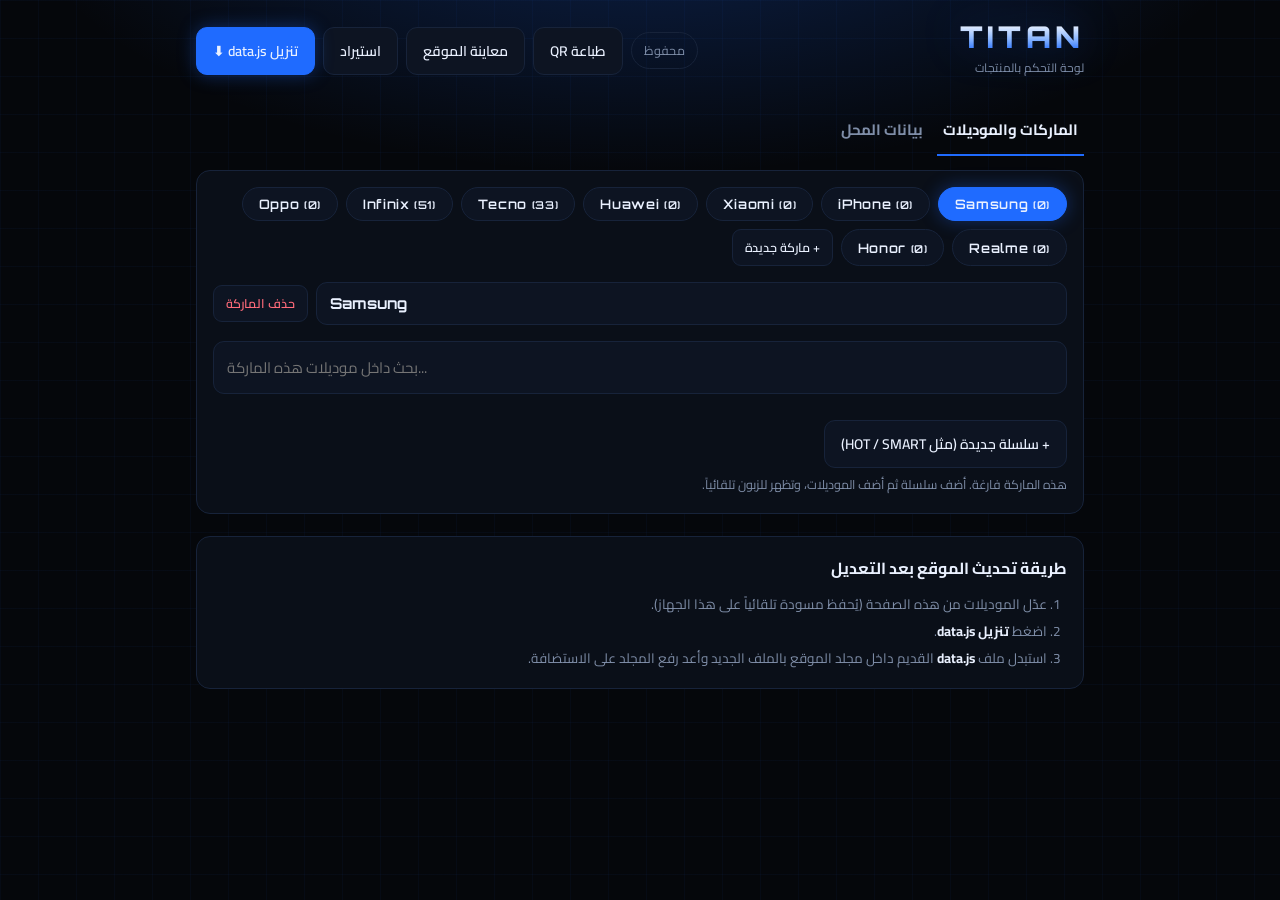
==== admin.html @ 2a0047ef "TITAN site" ====
<!doctype html>
<html lang="ar" dir="rtl">
<head>
<meta charset="utf-8">
<meta name="viewport" content="width=device-width, initial-scale=1">
<meta name="robots" content="noindex">
<meta name="theme-color" content="#05070b">
<title>TITAN — لوحة التحكم</title>
<link rel="manifest" href="admin.webmanifest">
<link rel="apple-touch-icon" href="apple-touch-icon.png">
<link rel="icon" type="image/png" href="icon-192.png">
<link rel="stylesheet" href="style.css">
<style>
  .wrap { max-width: 920px; }
  .ahead { display: flex; align-items: center; justify-content: space-between; gap: 12px; padding: 22px 0 8px; flex-wrap: wrap; }
  .ahead .wordmark { font-size: 30px; letter-spacing: .14em; }
  .ahead small { display: block; color: var(--muted); font-size: 12px; margin-top: 4px; letter-spacing: 0; }
  .btn { background: var(--card); border: 1.5px solid var(--line); color: var(--text); padding: 10px 16px; border-radius: 11px; font-size: 14px; font-weight: 600; }
  .btn:hover { border-color: var(--blue); }
  .btn.primary { background: var(--blue); border-color: var(--blue); box-shadow: 0 0 18px var(--blue-glow); }
  .btn.danger { color: #ff6b7a; }
  .btn.danger:hover { border-color: #ff6b7a; }
  .btn.sm { padding: 6px 12px; font-size: 12.5px; border-radius: 9px; }
  .row { display: flex; gap: 8px; flex-wrap: wrap; align-items: center; }
  .status { font-size: 12.5px; padding: 6px 12px; border-radius: 999px; border: 1.5px solid var(--line); color: var(--muted); }
  .status.dirty { color: #ffd479; border-color: #5a4a1d; background: #1b1608; }
  .tabs { display: flex; gap: 8px; margin: 18px 0 14px; }
  .tab { background: none; border: none; color: var(--muted); font-size: 15px; font-weight: 700; padding: 10px 6px; border-bottom: 2.5px solid transparent; }
  .tab.on { color: var(--text); border-color: var(--blue); }
  .panel { background: var(--bg-2); border: 1.5px solid var(--line); border-radius: var(--radius); padding: 16px; }
  .fld { display: block; margin-bottom: 14px; }
  .fld span { display: block; font-size: 13px; color: var(--muted); margin-bottom: 6px; }
  input.t, textarea.t {
    width: 100%; background: var(--card); border: 1.5px solid var(--line); color: var(--text);
    font-family: var(--font-ar); font-size: 15px; padding: 11px 13px; border-radius: 11px; outline: none;
  }
  input.t:focus, textarea.t:focus { border-color: var(--blue); box-shadow: 0 0 0 3px var(--blue-glow); }
  .ltr { direction: ltr; text-align: left; }
  .note { color: var(--muted); font-size: 12.5px; line-height: 1.8; margin: 6px 0 0; }
  .brandbar { display: flex; gap: 8px; flex-wrap: wrap; margin-bottom: 16px; }
  .series { border: 1.5px solid var(--line); border-radius: 12px; padding: 12px; margin-top: 12px; background: var(--card); }
  .series-top { display: flex; gap: 8px; align-items: center; margin-bottom: 10px; }
  .series-top input { font-family: var(--font-en); font-weight: 700; letter-spacing: .06em; direction: ltr; text-align: left; }
  .tags { display: flex; flex-wrap: wrap; gap: 7px; direction: ltr; margin-bottom: 10px; }
  .tagm { display: inline-flex; align-items: center; gap: 6px; background: var(--bg); border: 1.5px solid var(--line); border-radius: 9px; padding: 5px 6px 5px 11px; font-family: var(--font-en); font-weight: 600; font-size: 12px; }
  .tagm button { background: none; border: none; color: var(--muted); font-size: 16px; line-height: 1; padding: 0 4px; }
  .tagm button:hover { color: #ff6b7a; }
  .tagm .ed { cursor: text; }
  .add-row { display: flex; gap: 8px; }
  .add-row input { direction: ltr; text-align: left; }
  .filter { margin-bottom: 12px; }
  .toast { position: fixed; bottom: 20px; left: 50%; transform: translateX(-50%); background: var(--blue); color: #fff; padding: 11px 20px; border-radius: 12px; font-weight: 700; box-shadow: 0 8px 30px rgba(0,0,0,.5); opacity: 0; pointer-events: none; transition: opacity .2s; z-index: 9; }
  .toast.show { opacity: 1; }
  .help { margin-top: 22px; }
  .help ol { margin: 8px 0 0; padding-right: 20px; line-height: 2; color: var(--muted); font-size: 13.5px; }
  .help b { color: var(--text); }
  dialog { background: var(--bg-2); color: var(--text); border: 1.5px solid var(--blue); border-radius: var(--radius); width: min(520px, 92vw); padding: 18px; }
  dialog::backdrop { background: rgba(0,0,0,.7); }
  dialog textarea { min-height: 220px; direction: ltr; text-align: left; font-family: var(--font-en); font-size: 13px; }
</style>
</head>
<body>
<div class="wrap">
  <div class="ahead">
    <div>
      <h1 class="wordmark">TITAN</h1>
      <small>لوحة التحكم بالمنتجات</small>
    </div>
    <div class="row">
      <span class="status" id="status">محفوظ</span>
      <a class="btn" href="qr.html" target="_blank">طباعة QR</a>
      <a class="btn" href="index.html" target="_blank">معاينة الموقع</a>
      <button class="btn" id="btnInstall" hidden>تثبيت التطبيق</button>
      <button class="btn" id="btnImport">استيراد</button>
      <button class="btn primary" id="btnExport">تنزيل data.js ⬇</button>
    </div>
  </div>
  <input type="file" id="file" accept=".js,.json" hidden>

  <div class="tabs">
    <button class="tab on" data-tab="models">الماركات والموديلات</button>
    <button class="tab" data-tab="shop">بيانات المحل</button>
  </div>

  <div id="tab-models">
    <div class="panel">
      <div class="brandbar" id="brandbar"></div>
      <div id="brandEditor"></div>
    </div>
  </div>

  <div id="tab-shop" hidden>
    <div class="panel">
      <label class="fld"><span>اسم المحل (يظهر تحت شعار TITAN)</span><input class="t" id="s_name"></label>
      <label class="fld"><span>الوصف القصير</span><input class="t" id="s_tag"></label>
      <label class="fld"><span>رقم واتساب مع رمز الدولة (اختياري — مثال: 963912345678)</span><input class="t ltr" id="s_wa" inputmode="tel"></label>
      <p class="note" style="margin-top:-6px">إن أدخلت الرقم يظهر زر «اطلب» بجانب كل موديل ويفتح محادثة جاهزة معك.</p>
      <label class="fld" style="margin-top:14px"><span>رابط الموقع بعد رفعه (يُستخدم في رمز QR)</span><input class="t ltr" id="s_url" placeholder="https://titan-shop.netlify.app" inputmode="url"></label>
    </div>
  </div>

  <div class="panel help">
    <b>طريقة تحديث الموقع بعد التعديل</b>
    <ol>
      <li>عدّل الموديلات من هذه الصفحة (يُحفظ مسودة تلقائياً على هذا الجهاز).</li>
      <li>اضغط <b>تنزيل data.js</b>.</li>
      <li>استبدل ملف <b>data.js</b> القديم داخل مجلد الموقع بالملف الجديد وأعد رفع المجلد على الاستضافة.</li>
    </ol>
  </div>
</div>

<dialog id="bulk">
  <p style="margin:0 0 10px;font-weight:700">إضافة عدة موديلات دفعة واحدة</p>
  <p class="note" style="margin:0 0 10px">الصق الموديلات، كل موديل في سطر. المكرر يُتجاهل.</p>
  <textarea class="t" id="bulkText" placeholder="Hot 9&#10;Hot 10 lite&#10;Hot 11s"></textarea>
  <div class="row" style="margin-top:12px;justify-content:flex-end">
    <button class="btn" id="bulkCancel">إلغاء</button>
    <button class="btn primary" id="bulkOk">إضافة</button>
  </div>
</dialog>

<div class="toast" id="toast"></div>

<script src="data.js"></script>
<script>
(function () {
  var KEY = 'titan_admin_draft_v1';
  var data, curBrand = 0, dirty = false, bulkTarget = null;

  function clone(o) { return JSON.parse(JSON.stringify(o)); }
  function $(id) { return document.getElementById(id); }
  function esc(s) { return String(s).replace(/[&<>"']/g, function (c) { return { '&': '&amp;', '<': '&lt;', '>': '&gt;', '"': '&quot;', "'": '&#39;' }[c]; }); }
  function toast(t) { var el = $('toast'); el.textContent = t; el.classList.add('show'); clearTimeout(toast.t); toast.t = setTimeout(function () { el.classList.remove('show'); }, 2200); }

  /* ---------- تحميل (المسودة أولاً ثم data.js) ---------- */
  var base = clone(window.TITAN_DATA || { shop: {}, brands: [] });
  try {
    var saved = localStorage.getItem(KEY);
    if (saved) { data = JSON.parse(saved); dirty = true; } else { data = base; }
  } catch (e) { data = base; }
  data.shop = data.shop || {}; data.brands = data.brands || [];

  function markDirty() {
    dirty = true;
    try { localStorage.setItem(KEY, JSON.stringify(data)); } catch (e) {}
    updStatus();
  }
  function updStatus() {
    var s = $('status');
    s.textContent = dirty ? 'تعديلات لم تُنزَّل بعد' : 'محفوظ';
    s.className = 'status' + (dirty ? ' dirty' : '');
  }

  function slug(name) {
    var s = String(name).toLowerCase().replace(/[^a-z0-9]+/g, '-').replace(/^-+|-+$/g, '');
    if (!s) s = 'b' + Date.now().toString(36);
    var id = s, n = 2;
    while (data.brands.some(function (b) { return b.id === id; })) id = s + '-' + n++;
    return id;
  }

  /* ---------- رسم الماركات ---------- */
  function renderBrandbar() {
    var h = '';
    data.brands.forEach(function (b, i) {
      var n = (b.series || []).reduce(function (a, s) { return a + (s.models || []).length; }, 0);
      h += '<button class="chip' + (i === curBrand ? ' on' : '') + '" data-b="' + i + '">' + esc(b.name) + ' <small>(' + n + ')</small></button>';
    });
    h += '<button class="btn sm" id="addBrand">+ ماركة جديدة</button>';
    $('brandbar').innerHTML = h;
  }

  function renderEditor() {
    var b = data.brands[curBrand];
    var box = $('brandEditor');
    if (!b) { box.innerHTML = '<p class="note">لا توجد ماركات. أضف ماركة جديدة.</p>'; return; }
    var h = '<div class="row" style="margin-bottom:6px">' +
      '<input class="t ltr" id="brandName" style="flex:1;font-family:var(--font-en);font-weight:700" value="' + esc(b.name) + '">' +
      '<button class="btn sm danger" id="delBrand">حذف الماركة</button></div>';
    h += '<input class="t filter ltr" id="flt" placeholder="بحث داخل موديلات هذه الماركة..." style="margin-top:10px">';

    (b.series || []).forEach(function (s, si) {
      h += '<div class="series" data-s="' + si + '">' +
        '<div class="series-top"><input class="t sname" value="' + esc(s.name) + '" placeholder="اسم السلسلة (مثال: HOT)">' +
        '<button class="btn sm danger delSeries">حذف</button></div>' +
        '<div class="tags">';
      (s.models || []).forEach(function (m, mi) {
        h += '<span class="tagm" data-m="' + mi + '"><span class="ed" title="اضغط للتعديل">' + esc(m) + '</span><button class="delModel" title="حذف">×</button></span>';
      });
      h += '</div><div class="add-row"><input class="t newModel" placeholder="اكتب موديل واضغط Enter"><button class="btn sm addModel">إضافة</button>' +
        '<button class="btn sm bulkBtn">عدة موديلات</button></div></div>';
    });
    h += '<button class="btn" id="addSeries" style="margin-top:14px">+ سلسلة جديدة (مثل HOT / SMART)</button>';
    if (!(b.series || []).length) h += '<p class="note">هذه الماركة فارغة. أضف سلسلة ثم أضف الموديلات، وتظهر للزبون تلقائياً.</p>';
    box.innerHTML = h;
  }

  function render() { renderBrandbar(); renderEditor(); }

  /* ---------- أحداث الماركات والموديلات ---------- */
  function seriesOf(el) { var s = el.closest('.series'); return data.brands[curBrand].series[parseInt(s.getAttribute('data-s'), 10)]; }

  function addModels(series, list) {
    var added = 0;
    list.forEach(function (m) {
      m = m.trim().replace(/\s+/g, ' ');
      if (!m) return;
      var exists = series.models.some(function (x) { return x.toLowerCase() === m.toLowerCase(); });
      if (!exists) { series.models.push(m); added++; }
    });
    return added;
  }

  document.addEventListener('click', function (e) {
    var t = e.target;
    var chip = t.closest('.chip');
    if (chip && chip.hasAttribute('data-b')) { curBrand = parseInt(chip.getAttribute('data-b'), 10); render(); return; }

    if (t.id === 'addBrand') {
      var name = prompt('اسم الماركة الجديدة (مثال: Oppo)');
      if (name && name.trim()) { data.brands.push({ id: slug(name), name: name.trim(), series: [] }); curBrand = data.brands.length - 1; markDirty(); render(); }
      return;
    }
    if (t.id === 'delBrand') {
      var b = data.brands[curBrand];
      if (confirm('حذف الماركة «' + b.name + '» وكل موديلاتها؟')) { data.brands.splice(curBrand, 1); curBrand = 0; markDirty(); render(); }
      return;
    }
    if (t.id === 'addSeries') {
      var nm = prompt('اسم السلسلة (مثال: HOT)');
      if (nm && nm.trim()) { var br = data.brands[curBrand]; br.series = br.series || []; br.series.push({ name: nm.trim(), models: [] }); markDirty(); render(); }
      return;
    }
    if (t.classList.contains('delSeries')) {
      var s = seriesOf(t);
      if (confirm('حذف السلسلة «' + s.name + '» وكل موديلاتها؟')) { var arr = data.brands[curBrand].series; arr.splice(arr.indexOf(s), 1); markDirty(); render(); }
      return;
    }
    if (t.classList.contains('delModel')) {
      var tag = t.closest('.tagm'); var ser = seriesOf(t);
      ser.models.splice(parseInt(tag.getAttribute('data-m'), 10), 1); markDirty(); render(); return;
    }
    if (t.classList.contains('ed')) {
      var tg = t.closest('.tagm'); var se = seriesOf(t); var idx = parseInt(tg.getAttribute('data-m'), 10);
      var nv = prompt('تعديل اسم الموديل', se.models[idx]);
      if (nv !== null && nv.trim()) { se.models[idx] = nv.trim(); markDirty(); render(); }
      return;
    }
    if (t.classList.contains('addModel')) {
      var inp = t.closest('.series').querySelector('.newModel'); var sr = seriesOf(t);
      if (addModels(sr, [inp.value])) { markDirty(); render(); } else if (inp.value.trim()) toast('الموديل موجود مسبقاً');
      return;
    }
    if (t.classList.contains('bulkBtn')) {
      bulkTarget = seriesOf(t); $('bulkText').value = ''; $('bulk').showModal(); return;
    }
    if (t.classList.contains('tab')) {
      Array.prototype.forEach.call(document.querySelectorAll('.tab'), function (x) { x.classList.toggle('on', x === t); });
      $('tab-models').hidden = t.getAttribute('data-tab') !== 'models';
      $('tab-shop').hidden = t.getAttribute('data-tab') !== 'shop';
      return;
    }
  });

  document.addEventListener('keydown', function (e) {
    if (e.key === 'Enter' && e.target.classList.contains('newModel')) {
      e.preventDefault();
      var sr = seriesOf(e.target);
      if (addModels(sr, [e.target.value])) {
        markDirty(); var idx = Array.prototype.indexOf.call(document.querySelectorAll('.newModel'), e.target);
        render(); var inputs = document.querySelectorAll('.newModel'); if (inputs[idx]) inputs[idx].focus();
      } else if (e.target.value.trim()) toast('الموديل موجود مسبقاً');
    }
  });

  document.addEventListener('input', function (e) {
    var t = e.target;
    if (t.id === 'brandName') { data.brands[curBrand].name = t.value; markDirty(); renderBrandbar(); }
    else if (t.classList.contains('sname')) { seriesOf(t).name = t.value; markDirty(); }
    else if (t.id === 'flt') {
      var q = t.value.toLowerCase().replace(/[\s\-]+/g, '');
      Array.prototype.forEach.call(document.querySelectorAll('.tagm'), function (el) {
        var txt = el.querySelector('.ed').textContent.toLowerCase().replace(/[\s\-]+/g, '');
        el.style.display = !q || txt.indexOf(q) !== -1 ? '' : 'none';
      });
    }
    else if (t.id === 's_name') { data.shop.name = t.value; markDirty(); }
    else if (t.id === 's_tag') { data.shop.tagline = t.value; markDirty(); }
    else if (t.id === 's_wa') { data.shop.whatsapp = t.value.replace(/[^\d]/g, ''); markDirty(); }
    else if (t.id === 's_url') { data.shop.siteUrl = t.value.trim(); markDirty(); }
  });

  /* ---------- إضافة جماعية ---------- */
  $('bulkCancel').onclick = function () { $('bulk').close(); };
  $('bulkOk').onclick = function () {
    var n = addModels(bulkTarget, $('bulkText').value.split(/\r?\n/));
    $('bulk').close();
    if (n) { markDirty(); render(); toast('تمت إضافة ' + n + ' موديل'); } else toast('لا موديلات جديدة');
  };

  /* ---------- تصدير / استيراد ---------- */
  $('btnExport').onclick = function () {
    var txt = '/* بيانات الموقع — تم إنشاؤه من لوحة التحكم */\nwindow.TITAN_DATA = ' + JSON.stringify(data, null, 2) + ';\n';
    var blob = new Blob([txt], { type: 'application/javascript' });
    var a = document.createElement('a');
    a.href = URL.createObjectURL(blob); a.download = 'data.js';
    document.body.appendChild(a); a.click(); a.remove();
    setTimeout(function () { URL.revokeObjectURL(a.href); }, 1000);
    dirty = false; try { localStorage.removeItem(KEY); } catch (e) {} updStatus();
    toast('تم تنزيل data.js — استبدله في مجلد الموقع');
  };
  $('btnImport').onclick = function () { $('file').click(); };
  $('file').onchange = function () {
    var f = this.files[0]; if (!f) return;
    var r = new FileReader();
    r.onload = function () {
      try {
        var s = String(r.result); var a = s.indexOf('{'); var b = s.lastIndexOf('}');
        var obj = JSON.parse(s.slice(a, b + 1));
        if (!obj.brands) throw new Error('bad');
        if (!confirm('استبدال البيانات الحالية بالملف المستورد؟')) return;
        data = obj; data.shop = data.shop || {}; curBrand = 0; markDirty(); fillShop(); render(); toast('تم الاستيراد');
      } catch (err) { alert('الملف غير صالح'); }
    };
    r.readAsText(f); this.value = '';
  };

  window.addEventListener('beforeunload', function (e) { if (dirty) { e.preventDefault(); e.returnValue = ''; } });

  function fillShop() {
    $('s_name').value = data.shop.name || '';
    $('s_tag').value = data.shop.tagline || '';
    $('s_wa').value = data.shop.whatsapp || '';
    $('s_url').value = data.shop.siteUrl || '';
  }
  /* ---------- تثبيت كتطبيق ---------- */
  var deferred = null;
  window.addEventListener('beforeinstallprompt', function (e) { e.preventDefault(); deferred = e; $('btnInstall').hidden = false; });
  $('btnInstall').onclick = function () { if (deferred) { deferred.prompt(); deferred = null; $('btnInstall').hidden = true; } };
  window.addEventListener('appinstalled', function () { $('btnInstall').hidden = true; toast('تم تثبيت التطبيق'); });
  try { if ('serviceWorker' in navigator && /^https?:$/.test(location.protocol)) navigator.serviceWorker.register('sw.js'); } catch (e) {}

  fillShop(); updStatus(); render();
})();
</script>
</body>
</html>
---- style.css ----
/* TITAN — الأسود والأزرق */
@import url("https://fonts.googleapis.com/css2?family=Orbitron:wght@600;800;900&family=Cairo:wght@400;600;700;800&display=swap");

:root {
  --bg: #05070b;
  --bg-2: #0a0f18;
  --card: #0d1422;
  --line: #17233a;
  --blue: #1f6bff;
  --blue-2: #4d90ff;
  --blue-glow: rgba(31, 107, 255, 0.35);
  --text: #eaf1ff;
  --muted: #7f8ea8;
  --radius: 14px;
  --font-ar: "Cairo", system-ui, -apple-system, "Segoe UI", Tahoma, sans-serif;
  --font-en: "Orbitron", "Segoe UI", system-ui, sans-serif;
}

* { box-sizing: border-box; -webkit-tap-highlight-color: transparent; }
html, body { margin: 0; padding: 0; }
body {
  background: var(--bg);
  color: var(--text);
  font-family: var(--font-ar);
  min-height: 100vh;
  background-image:
    radial-gradient(900px 420px at 50% -120px, rgba(31, 107, 255, 0.28), transparent 70%),
    linear-gradient(rgba(31, 107, 255, 0.04) 1px, transparent 1px),
    linear-gradient(90deg, rgba(31, 107, 255, 0.04) 1px, transparent 1px);
  background-size: auto, 38px 38px, 38px 38px;
  background-attachment: fixed;
}
a { color: inherit; text-decoration: none; }
button { font-family: inherit; cursor: pointer; }

.wrap { max-width: 760px; margin: 0 auto; padding: 0 16px 56px; }

/* ---------- الشعار ---------- */
.logo { text-align: center; padding: 34px 0 6px; }
.wordmark {
  font-family: var(--font-en);
  font-weight: 900;
  font-size: clamp(44px, 14vw, 78px);
  letter-spacing: 0.14em;
  margin: 0;
  padding-left: 0.14em;
  line-height: 1;
  background: linear-gradient(180deg, #ffffff 0%, #8db8ff 55%, #1f6bff 100%);
  -webkit-background-clip: text;
  background-clip: text;
  color: transparent;
  filter: drop-shadow(0 0 22px var(--blue-glow));
}
.bar {
  width: 120px; height: 3px; margin: 14px auto 12px; border-radius: 3px;
  background: linear-gradient(90deg, transparent, var(--blue), transparent);
  box-shadow: 0 0 14px var(--blue);
}
.shopname { font-size: 22px; font-weight: 800; margin: 0; }
.tagline { color: var(--muted); margin: 4px 0 0; font-size: 14px; }

/* ---------- البحث ---------- */
.search { position: relative; margin: 26px 0 8px; }
.search input {
  width: 100%;
  background: var(--card);
  border: 1.5px solid var(--line);
  color: var(--text);
  font-family: var(--font-ar);
  font-size: 17px;
  padding: 15px 50px 15px 16px;
  border-radius: var(--radius);
  outline: none;
  transition: border-color .15s, box-shadow .15s;
}
.search input::placeholder { color: var(--muted); }
.search input:focus { border-color: var(--blue); box-shadow: 0 0 0 4px var(--blue-glow); }
.search svg { position: absolute; right: 16px; top: 50%; transform: translateY(-50%); width: 20px; height: 20px; stroke: var(--blue-2); fill: none; stroke-width: 2.2; pointer-events: none; }

.section-title { font-size: 13px; color: var(--muted); letter-spacing: .06em; margin: 26px 2px 12px; display: flex; align-items: center; gap: 10px; }
.section-title::after { content: ""; flex: 1; height: 1px; background: var(--line); }

/* ---------- أزرار الماركات ---------- */
.brands { display: grid; grid-template-columns: repeat(2, 1fr); gap: 12px; }
@media (min-width: 560px) { .brands { grid-template-columns: repeat(3, 1fr); } }
.brand {
  position: relative; overflow: hidden;
  background: linear-gradient(160deg, var(--card), var(--bg-2));
  border: 1.5px solid var(--line);
  border-radius: var(--radius);
  color: var(--text);
  padding: 22px 12px 16px;
  text-align: center;
  transition: transform .12s, border-color .15s, box-shadow .15s;
}
.brand:hover, .brand:active { border-color: var(--blue); box-shadow: 0 0 0 3px var(--blue-glow), 0 10px 30px rgba(0,0,0,.4); transform: translateY(-2px); }
.brand .n { font-family: var(--font-en); font-weight: 800; font-size: 17px; letter-spacing: .04em; display: block; }
.brand .c { display: block; margin-top: 8px; font-size: 12px; color: var(--blue-2); }
.brand.empty { opacity: .55; }
.brand.empty .c { color: var(--muted); }

/* ---------- صفحة الماركة ---------- */
.topbar { display: flex; align-items: center; gap: 12px; padding: 18px 0 4px; }
.back {
  background: var(--card); border: 1.5px solid var(--line); color: var(--text);
  width: 44px; height: 44px; border-radius: 12px; font-size: 20px; flex-shrink: 0;
}
.back:hover { border-color: var(--blue); }
.page-title { font-family: var(--font-en); font-weight: 900; font-size: 26px; letter-spacing: .05em; margin: 0; }
.page-sub { color: var(--muted); font-size: 13px; margin: 0; }

.chips { display: flex; gap: 8px; overflow-x: auto; padding: 14px 0 6px; scrollbar-width: none; }
.chips::-webkit-scrollbar { display: none; }
.chip {
  flex-shrink: 0; background: var(--card); border: 1.5px solid var(--line); color: var(--text);
  padding: 8px 16px; border-radius: 999px; font-family: var(--font-en); font-weight: 600; font-size: 13px; letter-spacing: .05em;
}
.chip.on { background: var(--blue); border-color: var(--blue); box-shadow: 0 0 18px var(--blue-glow); }

.series-head {
  font-family: var(--font-en); font-weight: 800; letter-spacing: .12em; font-size: 15px;
  color: var(--blue-2); margin: 24px 2px 12px; display: flex; align-items: center; gap: 10px;
}
.series-head::before, .series-head::after { content: ""; height: 1px; background: var(--line); flex: 1; }
.series-head span { padding: 0 2px; }

.models { display: grid; grid-template-columns: repeat(2, 1fr); gap: 10px; direction: ltr; }
@media (min-width: 560px) { .models { grid-template-columns: repeat(3, 1fr); } }
.model {
  display: flex; align-items: center; justify-content: space-between; gap: 8px;
  background: var(--card); border: 1.5px solid var(--line); border-radius: 12px;
  padding: 13px 14px; font-family: var(--font-en); font-weight: 600; font-size: 13px; letter-spacing: .02em;
  color: var(--text); text-align: left; direction: ltr;
}
a.model:hover, a.model:active { border-color: var(--blue); box-shadow: 0 0 0 3px var(--blue-glow); }
.model .tag { font-size: 10px; color: var(--blue-2); font-family: var(--font-ar); white-space: nowrap; }
.model .brandtag { font-size: 10px; color: var(--muted); font-family: var(--font-ar); }

.empty-state { text-align: center; color: var(--muted); padding: 46px 12px; border: 1.5px dashed var(--line); border-radius: var(--radius); margin-top: 18px; line-height: 1.9; }
.hint { color: var(--muted); font-size: 12.5px; text-align: center; margin-top: 18px; }

footer { text-align: center; color: var(--muted); font-size: 12px; margin-top: 44px; }
footer b { font-family: var(--font-en); letter-spacing: .14em; color: var(--blue-2); }
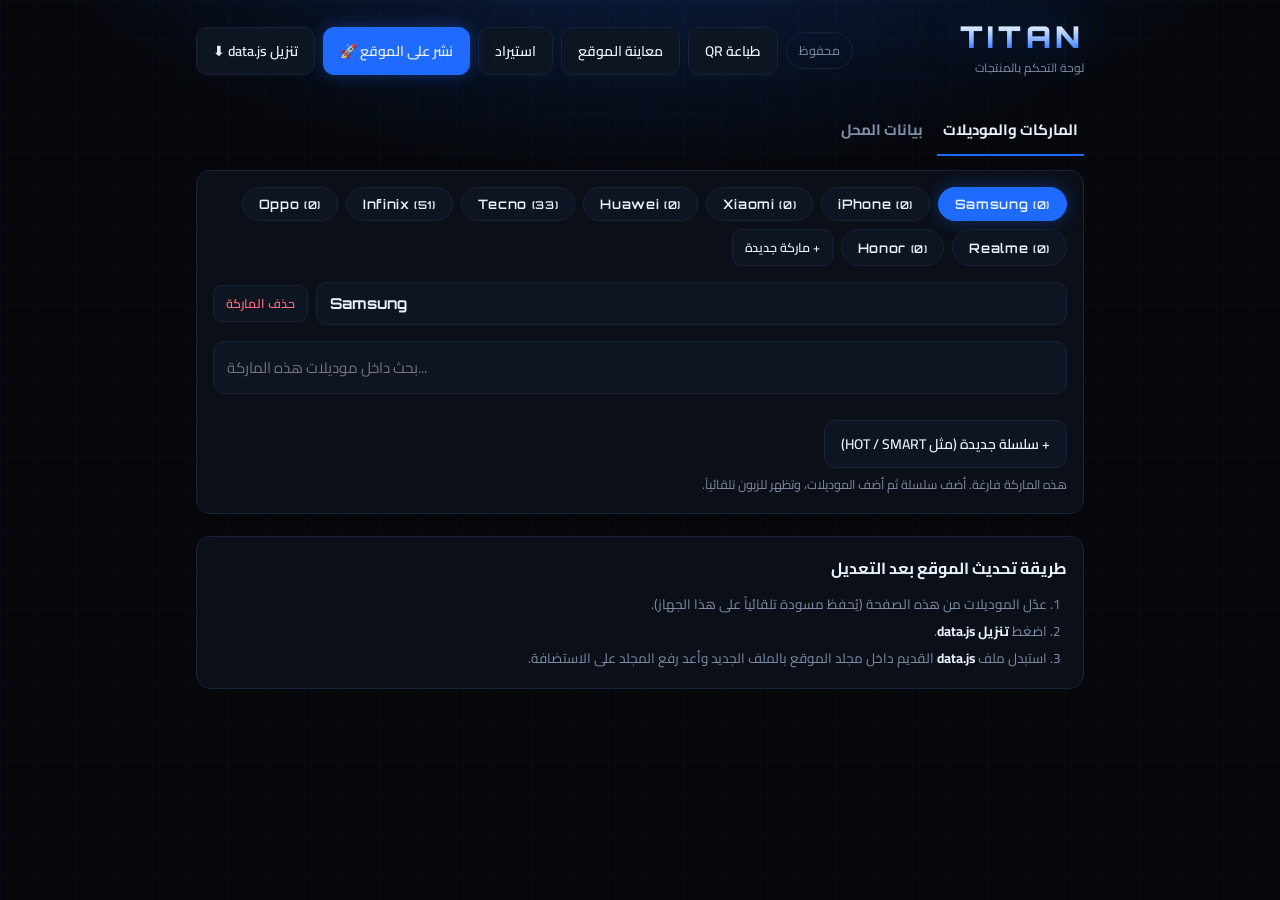
==== commit 6d984874: "publish button" ====
--- a/admin.html
+++ b/admin.html
@@ -72,7 +72,8 @@
       <a class="btn" href="index.html" target="_blank">معاينة الموقع</a>
       <button class="btn" id="btnInstall" hidden>تثبيت التطبيق</button>
       <button class="btn" id="btnImport">استيراد</button>
-      <button class="btn primary" id="btnExport">تنزيل data.js ⬇</button>
+      <button class="btn primary" id="btnPublish">نشر على الموقع 🚀</button>
+      <button class="btn" id="btnExport">تنزيل data.js ⬇</button>
     </div>
   </div>
   <input type="file" id="file" accept=".js,.json" hidden>
@@ -96,6 +97,12 @@
       <label class="fld"><span>رقم واتساب مع رمز الدولة (اختياري — مثال: 963912345678)</span><input class="t ltr" id="s_wa" inputmode="tel"></label>
       <p class="note" style="margin-top:-6px">إن أدخلت الرقم يظهر زر «اطلب» بجانب كل موديل ويفتح محادثة جاهزة معك.</p>
       <label class="fld" style="margin-top:14px"><span>رابط الموقع بعد رفعه (يُستخدم في رمز QR)</span><input class="t ltr" id="s_url" placeholder="https://titan-shop.netlify.app" inputmode="url"></label>
+      <hr style="border:none;border-top:1px solid var(--line);margin:18px 0">
+      <b>إعدادات النشر المباشر (GitHub)</b>
+      <label class="fld" style="margin-top:12px"><span>المستودع</span><input class="t ltr" id="g_repo" placeholder="alie09688-sys/titan-site"></label>
+      <label class="fld"><span>الفرع</span><input class="t ltr" id="g_branch" placeholder="main"></label>
+      <label class="fld"><span>رمز GitHub (Token)</span><input class="t ltr" id="g_token" type="password" autocomplete="off" placeholder="github_pat_..."></label>
+      <p class="note">يُحفظ الرمز على هذا الجهاز فقط ولا يدخل في الموقع. أنشئه من GitHub: Settings ثم Developer settings ثم Personal access tokens ثم Fine-grained tokens. اختر المستودع titan-site فقط، وفي Permissions اجعل <b>Contents</b> على <b>Read and write</b>.</p>
     </div>
   </div>
 
@@ -134,20 +141,26 @@
 
   /* ---------- تحميل (المسودة أولاً ثم data.js) ---------- */
   var base = clone(window.TITAN_DATA || { shop: {}, brands: [] });
+  var PUB = 'titan_admin_pub_ts', GH = 'titan_admin_gh_v1';
+  var gh = { repo: 'alie09688-sys/titan-site', branch: 'main', token: '' };
+  try { var g0 = JSON.parse(localStorage.getItem(GH) || 'null'); if (g0) gh = Object.assign(gh, g0); } catch (e) {}
   try {
     var saved = localStorage.getItem(KEY);
-    if (saved) { data = JSON.parse(saved); dirty = true; } else { data = base; }
+    var pubTs = parseInt(localStorage.getItem(PUB) || '0', 10);
+    var recentPub = pubTs && (Date.now() - pubTs < 15 * 60 * 1000);
+    if (saved && pubTs && !recentPub) { localStorage.removeItem(KEY); localStorage.removeItem(PUB); saved = null; }
+    if (saved) { data = JSON.parse(saved); dirty = !recentPub; } else { data = base; }
   } catch (e) { data = base; }
   data.shop = data.shop || {}; data.brands = data.brands || [];
 
   function markDirty() {
-    dirty = true;
+    dirty = true; try { localStorage.removeItem(PUB); } catch (e) {}
     try { localStorage.setItem(KEY, JSON.stringify(data)); } catch (e) {}
     updStatus();
   }
   function updStatus() {
     var s = $('status');
-    s.textContent = dirty ? 'تعديلات لم تُنزَّل بعد' : 'محفوظ';
+    s.textContent = dirty ? 'تعديلات لم تُنشر بعد' : 'محفوظ';
     s.className = 'status' + (dirty ? ' dirty' : '');
   }
 
@@ -288,6 +301,10 @@
     else if (t.id === 's_tag') { data.shop.tagline = t.value; markDirty(); }
     else if (t.id === 's_wa') { data.shop.whatsapp = t.value.replace(/[^\d]/g, ''); markDirty(); }
     else if (t.id === 's_url') { data.shop.siteUrl = t.value.trim(); markDirty(); }
+    else if (t.id === 'g_repo' || t.id === 'g_branch' || t.id === 'g_token') {
+      gh.repo = $('g_repo').value.trim(); gh.branch = $('g_branch').value.trim(); gh.token = $('g_token').value.trim();
+      try { localStorage.setItem(GH, JSON.stringify(gh)); } catch (e) {}
+    }
   });
 
   /* ---------- إضافة جماعية ---------- */
@@ -298,9 +315,48 @@
     if (n) { markDirty(); render(); toast('تمت إضافة ' + n + ' موديل'); } else toast('لا موديلات جديدة');
   };
 
+  /* ---------- نشر مباشر إلى GitHub ---------- */
+  function dataText() { return '/* بيانات الموقع — تم إنشاؤه من لوحة التحكم */\nwindow.TITAN_DATA = ' + JSON.stringify(data, null, 2) + ';\n'; }
+  function b64(str) { return btoa(unescape(encodeURIComponent(str))); }
+
+  $('btnPublish').onclick = function () {
+    if (!gh.token || !gh.repo) { alert('أدخل رمز GitHub والمستودع أولاً من تبويب «بيانات المحل».'); document.querySelector('[data-tab="shop"]').click(); return; }
+    if (!confirm('نشر التعديلات على الموقع الآن؟')) return;
+    var btn = $('btnPublish'); btn.disabled = true; var old = btn.textContent; btn.textContent = 'جاري النشر...';
+    var api = 'https://api.github.com/repos/' + gh.repo + '/contents/data.js';
+    var H = { 'Authorization': 'Bearer ' + gh.token, 'Accept': 'application/vnd.github+json', 'X-GitHub-Api-Version': '2022-11-28' };
+    function fail(msg) { btn.disabled = false; btn.textContent = old; alert(msg); }
+    fetch(api + '?ref=' + encodeURIComponent(gh.branch || 'main'), { headers: H, cache: 'no-store' })
+      .then(function (r) {
+        if (r.status === 404) return {};
+        if (r.status === 401) throw new Error('الرمز غير صحيح أو منتهي (401).');
+        if (r.status === 403) throw new Error('الرمز لا يملك صلاحية على هذا المستودع (403).');
+        if (!r.ok) throw new Error('تعذّر قراءة الملف (' + r.status + ').');
+        return r.json();
+      })
+      .then(function (cur) {
+        var body = { message: 'update ' + new Date().toISOString().slice(0, 16).replace('T', ' '), content: b64(dataText()), branch: gh.branch || 'main' };
+        if (cur && cur.sha) body.sha = cur.sha;
+        return fetch(api, { method: 'PUT', headers: Object.assign({ 'Content-Type': 'application/json' }, H), body: JSON.stringify(body) });
+      })
+      .then(function (r) {
+        if (r.status === 401) throw new Error('الرمز غير صحيح أو منتهي (401).');
+        if (r.status === 403 || r.status === 404) throw new Error('لا توجد صلاحية كتابة على المستودع. تأكد أن الرمز يملك Contents: Read and write، وأن اسم المستودع صحيح.');
+        if (r.status === 409 || r.status === 422) throw new Error('تعارض في الملف، أعد المحاولة بعد لحظة (' + r.status + ').');
+        if (!r.ok) throw new Error('فشل النشر (' + r.status + ').');
+        return r.json();
+      })
+      .then(function () {
+        btn.disabled = false; btn.textContent = old;
+        dirty = false; try { localStorage.setItem(PUB, String(Date.now())); localStorage.setItem(KEY, JSON.stringify(data)); } catch (e) {}
+        updStatus(); toast('تم النشر — يظهر للزبائن خلال 1 إلى 3 دقائق');
+      })
+      .catch(function (e) { fail(e && e.message && !/Failed to fetch/i.test(e.message) ? e.message : 'تعذّر الاتصال بـ GitHub. تأكد من الإنترنت.'); });
+  };
+
   /* ---------- تصدير / استيراد ---------- */
   $('btnExport').onclick = function () {
-    var txt = '/* بيانات الموقع — تم إنشاؤه من لوحة التحكم */\nwindow.TITAN_DATA = ' + JSON.stringify(data, null, 2) + ';\n';
+    var txt = dataText();
     var blob = new Blob([txt], { type: 'application/javascript' });
     var a = document.createElement('a');
     a.href = URL.createObjectURL(blob); a.download = 'data.js';
@@ -332,6 +388,7 @@
     $('s_tag').value = data.shop.tagline || '';
     $('s_wa').value = data.shop.whatsapp || '';
     $('s_url').value = data.shop.siteUrl || '';
+    $('g_repo').value = gh.repo || ''; $('g_branch').value = gh.branch || ''; $('g_token').value = gh.token || '';
   }
   /* ---------- تثبيت كتطبيق ---------- */
   var deferred = null;
